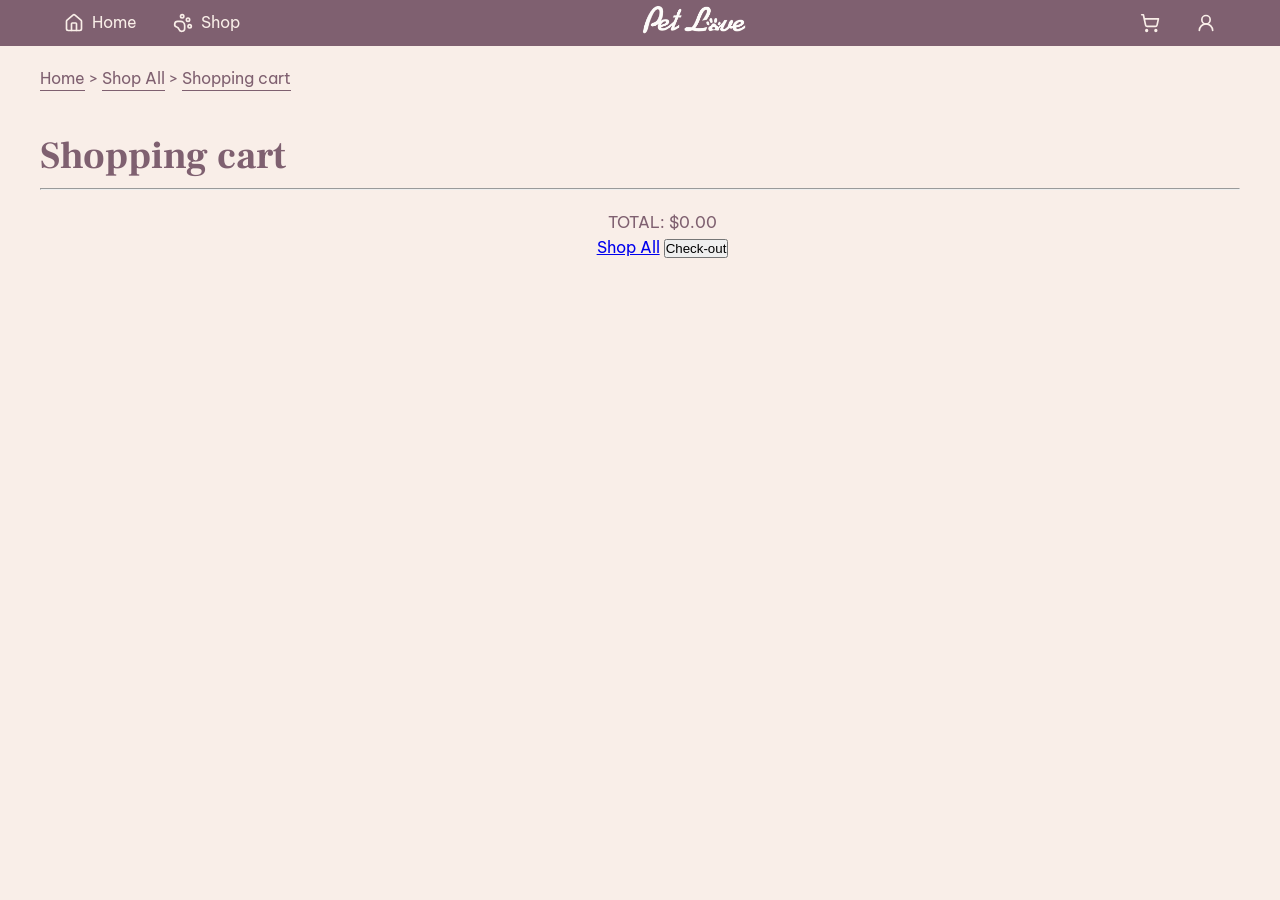
==== cart.html @ 96b1a4c4 "Create shopping cart html template" ====
<!DOCTYPE html>
<html lang="en">
<head>
    <meta charset="UTF-8">
    <meta name="viewport" content="width=device-width, initial-scale=1.0">
    <title>PET LOVE | Homepage</title>
    <link rel="preconnect" href="https://fonts.googleapis.com">
    <link rel="preconnect" href="https://fonts.gstatic.com" crossorigin>
    <link href="https://fonts.googleapis.com/css2?family=Frank+Ruhl+Libre:wght@300..900&display=swap" rel="stylesheet">
    <link rel="preconnect" href="https://fonts.googleapis.com">
    <link rel="preconnect" href="https://fonts.gstatic.com" crossorigin>
    <link href="https://fonts.googleapis.com/css2?family=Be+Vietnam+Pro:ital,wght@0,100;0,200;0,300;0,400;0,500;0,600;0,700;0,800;0,900;1,100;1,200;1,300;1,400;1,500;1,600;1,700;1,800;1,900&family=Fira+Sans:ital,wght@0,100;0,200;0,300;0,400;0,500;0,600;0,700;0,800;0,900;1,100;1,200;1,300;1,400;1,500;1,600;1,700;1,800;1,900&display=swap" rel="stylesheet">
    <link rel="stylesheet" href="https://cdnjs.cloudflare.com/ajax/libs/font-awesome/4.7.0/css/font-awesome.min.css">
    <link rel="stylesheet" href="style.css">
</head>
<body>
    <header>
        <!-- Use the aria-label attribute for screen reader accessibility -->
         <nav class="navbar" aria-label="Navigation bar">
            <ul class="nav-left">
                <li><a href="index.html" class="nav-item">
                    <!-- Use the aria-hidden attribute for screen reader to neglect the icon -->
                    <!-- Svg icon is copied from Lucide library -->
                    <svg xmlns="http://www.w3.org/2000/svg" width="24" height="24" viewBox="0 0 24 24" fill="none" stroke="currentColor" stroke-width="2" stroke-linecap="round" stroke-linejoin="round" class="nav-icon" area-hidden="true">
                    <path d="M15 21v-8a1 1 0 0 0-1-1h-4a1 1 0 0 0-1 1v8"/><path d="M3 10a2 2 0 0 1 .709-1.528l7-6a2 2 0 0 1 2.582 0l7 6A2 2 0 0 1 21 10v9a2 2 0 0 1-2 2H5a2 2 0 0 1-2-2z"/>
                    </svg>
                    <!-- Use tag <span> to keep the label on the same line with the icon -->
                    <span>Home</span>
                </a>
                </li>
                <li class="nav-item-dropdown">
                    <div class="shop-container">
                        <a href="product-list.html" class="nav-item">
                            <!-- Use the aria-hidden attribute for screen reader to neglect the icon -->
                            <!-- Svg icon is copied from Lucide library -->
                            <svg xmlns="http://www.w3.org/2000/svg" width="24" height="24" viewBox="0 0 24 24" fill="none" stroke="currentColor" stroke-width="2" stroke-linecap="round" stroke-linejoin="round" class="nav-icon" aria-hidden="true">
                                <circle cx="11" cy="4" r="2"/>
                                <circle cx="18" cy="8" r="2"/>
                                <circle cx="20" cy="16" r="2"/>
                                <path d="M9 10a5 5 0 0 1 5 5v3.5a3.5 3.5 0 0 1-6.84 1.045Q6.52 17.48 4.46 16.84A3.5 3.5 0 0 1 5.5 10Z"/>
                            </svg>
                            <!-- Use tag <span> to keep the label on the same line with the icon -->
                            <span>Shop</span>
                        </a>
                        <!-- Use of the drop-down icon to show the ability to choose other categories -->
                        <button class="dropdown-toggle" aria-label="Read more categories">
                            <svg xmlns="http://www.w3.org/2000/svg" width="24" height="24" viewBox="0 0 24 24" fill="none" stroke="currentColor" stroke-width="2" stroke-linecap="round" stroke-linejoin="round" class="nav-icon-down" aria-hidden="true">
                                <path d="m6 9 6 6 6-6"/>
                            </svg> <!--I used to use two type of icon up and down for the animation of the toggle dropdown menu but the animation does not work in this case so I changed to use just one dropdown arrow and code the animation of it turning for 180 degrees in the css -->
                        
                        </button>
                    </div>

                    <ul class="dropdown-menu">
                        <li><a href="product-list-meatmix.html">
                            <svg xmlns="http://www.w3.org/2000/svg" width="24" height="24" viewBox="0 0 24 24" fill="none" stroke="currentColor" stroke-width="2" stroke-linecap="round" stroke-linejoin="round" class="nav-icon" aria-hidden="true">
                                <path d="M16.4 13.7A6.5 6.5 0 1 0 6.28 6.6c-1.1 3.13-.78 3.9-3.18 6.08A3 3 0 0 0 5 18c4 0 8.4-1.8 11.4-4.3"/>
                                <path d="m18.5 6 2.19 4.5a6.48 6.48 0 0 1-2.29 7.2C15.4 20.2 11 22 7 22a3 3 0 0 1-2.68-1.66L2.4 16.5"/>
                                <circle cx="12.5" cy="8.5" r="2.5"/>
                            </svg>
                            <span>Meat Mix</span>
                            </a>
                        </li>
                        <li><a href="product-list-treats.html">
                            <svg xmlns="http://www.w3.org/2000/svg" width="24" height="24" viewBox="0 0 24 24" fill="none" stroke="currentColor" stroke-width="2" stroke-linecap="round" stroke-linejoin="round" class="nav-icon" aria-hidden="true">
                                <path d="M17 10c.7-.7 1.69 0 2.5 0a2.5 2.5 0 1 0 0-5 .5.5 0 0 1-.5-.5 2.5 2.5 0 1 0-5 0c0 .81.7 1.8 0 2.5l-7 7c-.7.7-1.69 0-2.5 0a2.5 2.5 0 0 0 0 5c.28 0 .5.22.5.5a2.5 2.5 0 1 0 5 0c0-.81-.7-1.8 0-2.5Z"/>
                            </svg>
                            <span>Meat Mix</span>
                            </a>
                        </li>
                    </ul>
                </li>
            </ul>
            
            <div class="nav-center">
                <a href="index.html" aria-label="Back to homepage">
                    <img src="assets/logo.png" alt="Pet Love logo" class="logo-img">
                </a>
            </div>

            <ul class="nav-right">
                <li>
                    <a href="cart.html" class="nav-item" aria-label="Shopping cart">
                        <svg xmlns="http://www.w3.org/2000/svg" width="24" height="24" viewBox="0 0 24 24" fill="none" stroke="currentColor" stroke-width="2" stroke-linecap="round" stroke-linejoin="round" class="nav-icon" aria-label="true">
                            <circle cx="8" cy="21" r="1"/>
                            <circle cx="19" cy="21" r="1"/>
                            <path d="M2.05 2.05h2l2.66 12.42a2 2 0 0 0 2 1.58h9.78a2 2 0 0 0 1.95-1.57l1.65-7.43H5.12"/>
                        </svg>
                    </a>
                </li>
                <li>
                    <a href="sccount.html" class="nav-item" aria-label="Account">
                        <svg xmlns="http://www.w3.org/2000/svg" width="24" height="24" viewBox="0 0 24 24" fill="none" stroke="currentColor" stroke-width="2" stroke-linecap="round" stroke-linejoin="round" class="nav-icon" aria-label="true">
                            <circle cx="12" cy="8" r="5"/>
                            <path d="M20 21a8 8 0 0 0-16 0"/>
                        </svg>
                    </a>
                </li>
            </ul>
         </nav>
    </header>
    <!--Shopping cart-->
    <main class="cart-page">
        <section class="page-overview">
            <nav class="breadcrumb">
                <a href="index.html">Home</a> 
                > <a href="product-list.html">Shop All</a> 
                > <a href="cart.html">Shopping cart</a>
            </nav>
        </section>

        <section class="page-overview">
            <h1>Shopping cart</h1>
            <hr class="divider">
        </section>

        <section class="product-section">
            <div id="cart-items" class="cart-item-list"></div>

            <div class="cart-summary">
                <div class="summary-row">
                    <span class="total-label">TOTAL:</span>
                    <span id="cart-total-price" class="total-amount">$0.00</span>
                </div>
                <div class="summary-actions">
                    <a href="product-list.html" class="btn-back">Shop All</a>
                    <button class="btn-checkout">Check-out</button>
                </div>
            </div>
        </section>
    </main>
    <script href="script.js"></script>
</body>
</html>
---- style.css ----
/* Declare CSS variables for brand's colour palette and fonts */
:root {
    --plum: #7F6070;
    --skyblue: #C8C7D7;
    --cream: #F6D8A2;
    --beige: #F9EEE8; 
    --font-body: 'Be Vietnam Pro', sans-serif;
    --font-heading: 'Frank Ruhl Libre', serif;
}

/* Reset default margin and padding of browser */
* {
  margin: 0;
  padding: 0;
  box-sizing: border-box;
}

/* Standard 1.6 line-height in web design */
body {
  font-family: var(--font-body);
  background-color: var(--beige);
  color: var(--plum);
  line-height: 1.6;
}

h1, h2, h3 {
    font-family: var(--font-heading);
}

/* Navigation bar */
.navbar {
  display: flex;
  justify-content: space-between; /* Utilise justify-content: space-between to push nav-left, nav-center, nav-right as far as possible */
  align-items: center;
  padding: 10px 5%;
  background-color: var(--plum);
}

.nav-left, .nav-right {
  display: flex;
  list-style: none;
  justify-content: space-between;
  gap: 36px;
}

.nav-center {
  position: absolute;
  display: flex;
  align-items: center;
  justify-content: center;
  left: 50%;
}

.nav-item {
  color: var(--beige);
  text-decoration: none; /* Reset the blue default colour of link */
  display: flex;
  align-items: center;
  gap: 8px;
  cursor: pointer; /* Signal users there's more information in the toggle list */
  background: none; /* Reset the default style of tag <button> */
  border: none; /* Reset the default style of tag <button> */
}

section {
  display: flex;
  flex-direction: column;
  align-items: center;
  justify-content: center;
  text-align: center;
  width: 100%;
  margin-left: auto;
  margin-right: auto;
}

/* Container for the toggle list */
.shop-container {
  display: flex;
  align-items: center;
  gap: 5px;
}

/* Dropdown toggle list */
.nav-item-dropdown {
  position: relative; /* Set position to relative to position the dropdown menu absolutely within this container */
}

.dropdown-menu {
  display:none;
  position:absolute;
  background-color: var(--plum);
  padding: 10px;
  list-style: none;
  padding: 10px;
  z-index: 1000; /* Ensure the dropdown menu appears above other content */
}

.nav-icon-up {
  display: none;
}

.nav-icon-down {
  display: block;
}
/* When the dropdown menu is visible, show the up icon and hide the down icon */
.dropdown-toggle .nav-icon-down {
  display: none;
}

.dropdown-toggle .nav-icon-up {
  display: block;
}

/* Dropdown toggle animation */
.dropdown-toggle {
  background: none;
  border: none;
  padding: 0;
  cursor: pointer;
  color: var (--beige);
  display: flex;
  align-items: center;
}

.nav-icon-down {
  width: 20px;
  height: 20px;
  stroke: currentColor;
  transition: transform 0.3s ease; /* Smooth transition for the rotation */
  transform: rotate (0deg); /* Initial state of the arrow */
}

/* Active button is clicked, rotate the arrow 180 degrees */
.dropdown-toggle.active .nav-icon-down {
  transform: rotate(180deg);
}

/* Show the dropdown menu when the button is active */
.nav-item-dropdown {
  position: relative; 
}

.dropdown-menu {
  display: none;
  position: absolute;
  top: 100%;
  left: 0;
  background-color: var(--plum);
  min-width: 150px;
  padding: 10px;
  z-index: 1000;
  border-radius: 4px;
}

/* Style of icons on the navigation bar */
.nav-icon {
  width: 20px;
  height: 20px;
  stroke: currentColor; /* Icons automatically take the beige colour of their parents */
}

.navbar img {
  align-items: center;  
  height: 100%;
  height: 30px;
  width: auto;
}

/* HERO SECTION */
.hero-section {
  padding: 0px;
}
.hero {
  display: flex;
  align-items: center;
  justify-content: space-between;
  background-color: var(--beige);
  width: 100%;
  padding: 0px;
  margin: 0px;
}

.hero-content {
  flex: 1;
  text-align: left;
  margin-left: 150px;
}

.hero-content h1 {
  font-size: 3.5rem;
}

.hero-img {
  flex: 1;
  display: flex;
  justify-content: flex-end;
  width: 100%;
}

.large-btn {
  display: inline-block;
  background-color: var(--cream);
  color: var(--plum);
  font-family: var(--font-heading);
  border-radius: 60px;
  text-decoration: none;
  font-size: 1.8rem;
  border: none;
  cursor: pointer;
  padding: 10px 40px 10px 40px;
  margin-top: 20px;
}

.hero p {
  font-size: 1.4rem;
}

.large-btn:hover {
  background-color: var(--plum);
  color: var(--cream);
  font-size: 1.9rem;
  transition: all 0.3s ease;
}

/* PRODUCTS ON HOMEPAGE */
.products-section {
  background-color: var(--plum);
  width: 100%;
  padding: 0px;
  margin: 0px;
}

.products-section h2 {
  color: var(--beige);
  font-size: 2.5rem;
  margin: 30px;
}

.product-grid {
  display: flex;
  align-items: center;
  justify-content: center;
  padding: 10px;
  margin: 10px;
  margin-top: 0px;
  padding-top: 0px;  
}

.product-grid img {
  width: 100%;
  height:auto;
  max-width: 300px;
  border-radius: 30px;
  border: none;
  margin-bottom: 20px;
}

.product-card {
  padding: 25px 20px;
  background-color: var(--beige);
  margin: 20px;
  display: grid;
  border-radius: 50px;
  border: none;
}

.medium-btn {
  display: inline-block;
  background-color: var(--skyblue);
  color: var(--plum);
  font-family: var(--font-heading);
  border-radius: 60px;
  text-decoration: none;
  font-size: 1.4rem;
  border: none;
  cursor: pointer;
  padding: 8px 36px 8px 36px;
  margin-top: 16px;
}

.medium-btn:hover {
  background-color: var(--plum);
  color: var(--skyblue);
  font-size: 1.4rem;
  transition: all 0.3s ease;
}



/* ALL PRODUCTS PAGE */
.page-overview {
  max-width: 1200px;
  margin: 0 auto;
  text-align: left;
  display: block;
}
.page-overview h1{
  font-size: 2.4rem;
  text-align: left;
  margin-top: 35px;
}

.page-overview p{
  font-size: 1.1rem;
  margin-top: 12px;
  margin-bottom: 35px;
}

/* Container including search sidebar and result product grid */
.product-section {
  display: flex !important; 
  flex-direction: row;
  align-items: flex-start; /* Align all items from the start of the top */
  max-width: 1200px;
  margin: 0 auto;
  padding: 20px;
  gap: 45px;
}

/* Left aside bar */
.product-sidebar {
  flex: 0 0 280px; /* Fixed width for the aside bar */
  display: flex;
  flex-direction: column;
  align-items: flex-start;
  text-align: left;
}

/* right grid area */
.product-list-grid {
  flex: 1;
  display: flex;
  flex-direction: column;
}

.results-count-container {
  text-align: right;
  margin-right: 35px;
}

/* tab folder */
.products-nav-bar {
  display: flex;
  width: 100%;
  margin: 0px;
}

/* Tabs container */
.tabs-container {
  display: flex;
  flex-direction: column;
  width: 100%;
}

.tab-btn {
  border: solid 1px var(--plum); 
  background: transparent;
  color: var(--plum);
  padding: 10px 15px;
  border-radius: 30px;
  cursor: pointer;
  text-align: center;
  width: 100%;
  transition: 0.3s ease;
  margin-bottom: 20px;
}

.tab-btn.active {
  background-color: var(--cream);
  color: var(--plum);
}

.tab-btn h3 {
  margin: 0;
  font-size: 1.2rem;
}

.product-row-grid {
  display: grid;
  /* 2 products each row for desktop */
  grid-template-columns: repeat(2, 1fr);
  width: 100%;
  gap: 30px;
}

.product-row-grid img {
  width: 100%;
  border-radius: 15px;
  border: solid 2px var(--plum);
}

/* Product list cards */
.product-list-card {
  border-radius: 40px;
  display: flex;
  flex-direction: column;
  align-items: left;
  text-align: left;
  transition: 0.3s ease-in-out;
  padding: 25px;
  background-color: color-mix(in srgb, var(--plum) 10%, transparent);
  margin-top: 20px;
}

.product-list-card:hover {
  background-color: color-mix(in srgb, var(--skyblue) 40%, transparent);
  scale: 1.005;
}

/* Image container */
.product-image-container {
  position: relative;
  display: inline-block;
  width: 100%;
}

.product-tags {
  position: absolute;
  top: 0;
  left: 0;
  display: flex;
  flex-direction: column;
  z-index: 10;
}

.tag {
  color: var(--cream);
  background-color: var(--plum);
  padding: 8px 16px;
  border-radius: 15px 0 15px 0;
  display: inline-block;
}

/* Product names & stocks */
.product-list-card h3 {
  font-size: 1.5rem;
  text-decoration: underline 1px var(--plum);
  text-underline-offset: 6px;
  margin-bottom: 8px;
}

.stock-boxes {
  width: 100%;
  display: flex;
  justify-content: left;
  margin-bottom: 8px;
}

.purchase-area {
  display: flex;
  justify-content: space-between;
  align-items: stretch;
  width: 100%;
  border: solid 1px var(--plum);
  border-radius: 15px;
  background-color: transparent;
  overflow: hidden;
  padding: 0px;
  margin-bottom: 15px;
}

.weight-select, .fixed-weight-badge {
  flex: 1;
  font-size: inherit;
  font-family: inherit;
  color: var(--plum);
  padding: 6px 24px;
  border: none;
  background-color: transparent;
  cursor: pointer;
  border-right: solid 1px var(--plum);
}

.price-display {
  display: flex;
  flex-direction: column;
  text-align: center;
  padding: 6px 24px;
}

.unit-price {
  font-size: 0.8rem;
}

/* change dropdown button */
select {
  appearance: none;
  background-image: url('[data-uri]');
  background-repeat: no-repeat;
  background-position: right 1rem center;
  background-size: 1.2rem;
  padding-right: 2.5rem;
  color: var(--plum);
}

/* actions button box */
.product-actions {
  display: flex;
  width: 100%;
  gap: 8px;
}

.product-actions button {
  flex: 1;
  padding: 6px 24px;
  border-radius: 15px;
  font-family: inherit;
  font-size: 1.1rem;
  box-sizing: border-box;
  border: none;
}

/* view product */
.product-actions button:first-child {
  background-color: var(--skyblue);
  color: var(--plum);
  border: solid 1px var(--plum);
}

.product-actions button:first-child:hover {
  background-color: var(--plum);
  color: var(--skyblue);
  border: solid 1px var(--plum);
}

.product-actions .view-btn {
  text-decoration: none;
  color: var(--plum);
  width: 100%;
}

.product-actions .view-btn:hover {
  text-decoration: none;
  color: var(--skyblue);
  width: 100%;
}

/*Quick add button */
.product-actions .quick-add {
  background-color: var(--cream);
  color: var(--plum);
  border: solid 1px var(--plum);
}

.product-actions .quick-add:hover {
  background-color: var(--plum);
  color: var(--cream);
  border: solid 1px var(--plum);
}

/* Group Filtering & sorting */
.product-sidebar {
  display: flex;
  flex-direction: column;
  align-items: flext-start;
  text-align: left;


}
.filter-group, .filterandsort-group {
  display: flex;
  flex-direction: column;
  gap: 10px;
  width: 100%;
  margin: 15px 0;
}

.filter-group label {
  display: flex;
  align-items: center;
  gap: 8px;
  cursor: pointer;
}

.filter-group input[type="checkbox"] {
  appearance: none;
  -webkit-appearance: none;
  width: 20px;
  height: 20px;
  border: solid 1px var(--plum);
  border-radius: 6px;
  outline: none;
  cursor: ponter;
  background-color: transparent;
  display: grid;
  place-content: center;
}

/* Ticking checkbox effect */
.filter-group input[type="checkbox"]:checked {
  background-color: var(--cream);
}

/* style dropdown button */
.filterandsort-group select {
  padding: 6px 24px;
  border: solid 1px var(--plum);
  border-radius: 15px;
  font-size: inherit;
  cursor: pointer;
  background-color: transparent;
}

/* PRODUCT DETAILS PAGE */
.breadcrumb {
  font-size: 1rem;
  margin-top: 20px;
  margin-bottom: 20px;
}

.breadcrumb a{
  text-decoration: none;
  text-decoration: underline 1px var(--plum);
  text-underline-offset: 6px;
  color: var(--plum);
}

.product-section {
  padding: 0px;
  margin-top: 20px;
  margin-bottom: 20px;
}

.product-details .tag {
  display: inline-block;
  background-color: transparent;
  border: solid 1px var(--plum);
  border-radius: 15px;
  color: var(--plum);
  padding: 0 20px;
}
.product-details {
  text-align: left;

}
#product-image {
  max-width: 700px;
  border-radius: 25px;
  border: solid 3px var(--plum);
}

.weight-cards-flex {
  display: flex;
  flex-direction: row;
  flex-wrap: nowrap;
  justify-content: space-evenly;
  align-items: center;
  width: 100%;
  gap: 10px;
  box-sizing: border-box;
}

.weight-cards-flex .weight-card, .weight-cards-flex > div {
  flex: 1;
  display: flex;
  flex-direction: column;
  align-items: center;
  padding: 6px 8px;
  border: solid 1px var(--plum);
  border-radius: 15px;
  cursor: pointer;
  background-color: transparent;
  transition: 0.3s ease-in-out;
  box-sizing: border-box;
  min-height: 60px;
}

.weight-cards-flex .weight-card.active, .weight-cards-flex > div[class*="active"] {
  background-color: var(--cream);
}

.product-details h1 {
  margin-bottom: 10px;
}
.sub-text {
  margin-bottom: 20px;
  margin-top: 20px;
}

.stock-status {
  margin-top: 20px;
  margin-bottom: 20px;
}

.price-row {
  display: flex;
  justify-content: space-between;
  align-items: center;
  width: 100%;
  margin-bottom: 20px;
  padding: 8px 0;
  border-top: solid 1px var(--plum);
  border-bottom: solid 1px var(--plum);
}

.quantity-stepper {
  display: flex;
  align-items: center;
  border: none;
  border-radius: 15px;
  overflow: hidden;
  background-color: transparent;
}

.quantity-stepper button {
  background: none;
  border: solid 1px var(--plum);
  border-radius: 10px;
  width: 30px;
  height: 30px;
  font-size: 1.1rem;
  color: var(--plum);
  cursor: pointer;
  padding: 4px;
  margin: 10px;
}

.quantity-stepper button:hover {
  background-color: var(--cream);
}

.price-final #display-price {
  font-size: 1.4rem;
  font-weight: bold;
  font-family: var(--font-heading);
}

.action-buttons-row {
  display: flex;
  gap: 16px;
  width: 100%;
  margin-bottom: 20px;
  justify-content: space-between;
}

.action-buttons-row .add-to-cart-btn {
  background-color: var(--cream);
  color: var(--plum);
  border: solid 1px var(--plum);
  font-family: inherit;
  font-size: 1.1rem;
  cursor: pointer;
  transition: 0.3s ease-in-out;
  align-items: center;
  border-radius: 20px;
  padding: 8px 36px;
  width: 100%;
}

.action-buttons-row .add-to-cart-btn:hover {
  background-color: var(--plum);
  color: var(--cream);
}


.action-buttons-row .back-btn {
  background-color: var(--skyblue);
  color: var(--plum);
  border: solid 1px var(--plum);
  font-family: inherit;
  font-size: 1.1rem;
  cursor: pointer;
  transition: 0.3s ease-in-out;
  align-items: center;
  border-radius: 20px;
  padding: 8px 36px;
  width: 100%;
  text-align: center;
  text-decoration: none;
}

.action-buttons-row .back-btn:hover {
  background-color: var(--plum);
  color: var(--skyblue);
}

.ingredients-area {
  margin-top: 20px;
}

.linear-navigation-row {
  display: flex !important; 
  flex-direction: row;
  max-width: 1200px;
  margin: 0 auto;
  padding: 20px 0;
  gap: 45px;
  justify-content: space-between;
}

.nav-arrow-btn {
  background-color: transparent;
  border: solid 1px var(--plum);
  color: var(--plum);
  font-family: inherit;
  font-size: 0.9rem;
  cursor: pointer;
  transition: 0.3s ease-in-out;
  display: inline-flex;
  align-items: center;
  border-radius: 15px;
}

.nav-arrow-btn.prev {
  padding: 5px 12px 5px 36px;
  background-image: url("[data-uri]");
  background-repeat: no-repeat;
  background-position: left 12px center;
  background-size: 1.2rem;
}

.nav-arrow-btn.next {
  padding: 5px 36px 5px 12px;
  background-image: url("[data-uri]");
  background-repeat: no-repeat;
  background-position: right 12px center;
  background-size: 1.2rem;
}
/* SHOPPING CART PAGE */
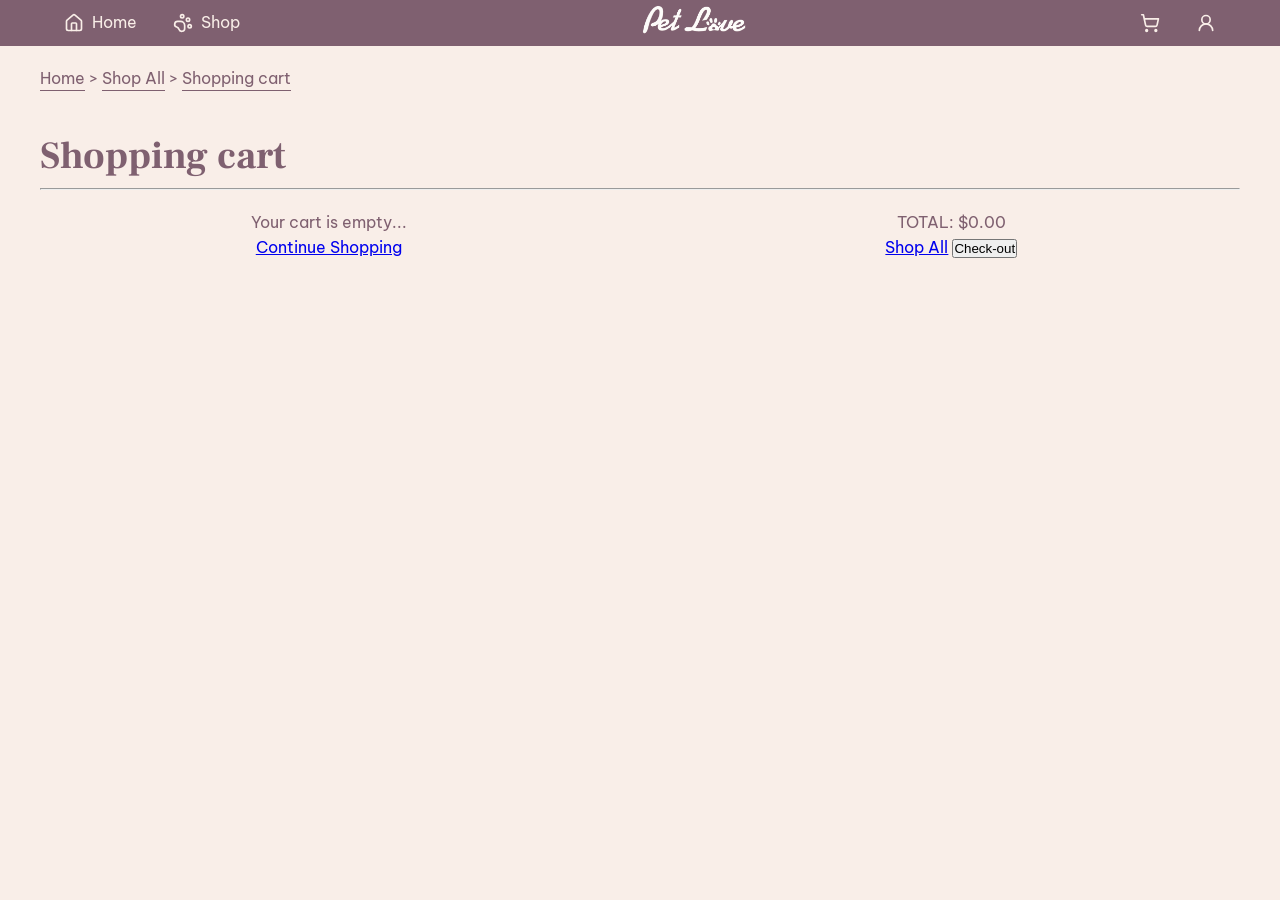
==== commit 330393c9: "Render products on shopping cart page" ====
--- a/cart.html
+++ b/cart.html
@@ -129,6 +129,8 @@
             </div>
         </section>
     </main>
-    <script href="script.js"></script>
+
+    <script src="script.js"></script>
+
 </body>
 </html>
--- a/style.css
+++ b/style.css
@@ -817,3 +817,45 @@
   background-size: 1.2rem;
 }
 /* SHOPPING CART PAGE */
+.cart-item-list {
+  flex: 1;
+  display: flex;
+  flex-direction: column;
+}
+
+.cart-summary {
+  flex: 1;
+  position: sticky;
+}
+
+.cart-item-card {
+  display: flex;
+  gap: 20px;
+  padding: 20px 0;
+  border-bottom: solid 1px var(--plum);
+}
+
+.cart-item-img {
+  width: 20%;
+  height: 20%;
+  border-radius: 15px;
+}
+
+.cart-item-details {
+
+}
+
+@media (max-width: 768px) {
+  /* Turn navbar to vertical column */
+  .navbar {
+    flex-direction: column;
+    padding: 10px;
+    gap: 10px;
+  }
+
+  .nav-left, .nav-right {
+    width: 100%;
+    justify-content: space-around;
+    padding:0;
+  }
+}
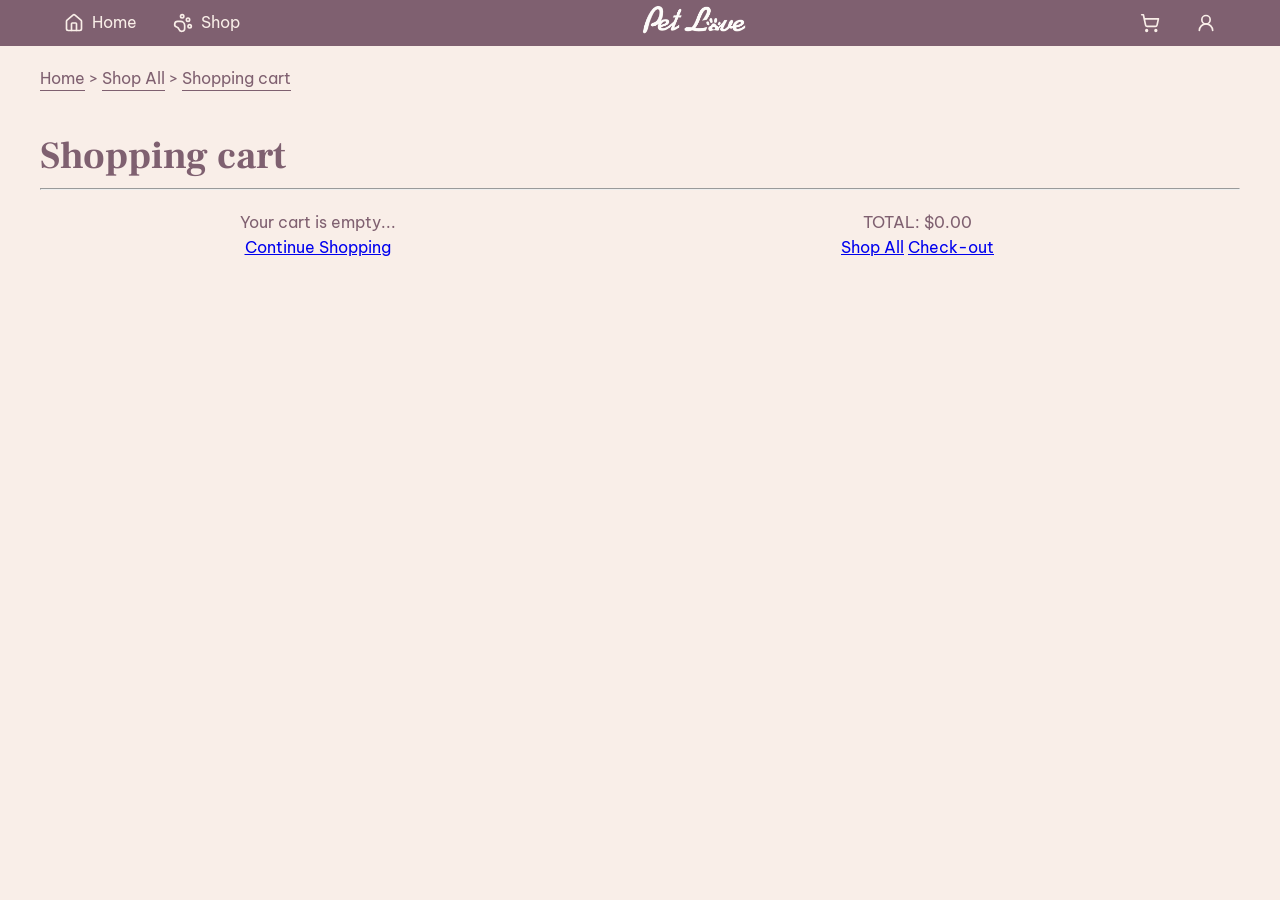
==== commit 02c8b67d: "Add accordion effect to check-out page" ====
--- a/cart.html
+++ b/cart.html
@@ -89,7 +89,7 @@
                     </a>
                 </li>
                 <li>
-                    <a href="sccount.html" class="nav-item" aria-label="Account">
+                    <a href="account.html" class="nav-item" aria-label="Account">
                         <svg xmlns="http://www.w3.org/2000/svg" width="24" height="24" viewBox="0 0 24 24" fill="none" stroke="currentColor" stroke-width="2" stroke-linecap="round" stroke-linejoin="round" class="nav-icon" aria-label="true">
                             <circle cx="12" cy="8" r="5"/>
                             <path d="M20 21a8 8 0 0 0-16 0"/>
@@ -124,7 +124,7 @@
                 </div>
                 <div class="summary-actions">
                     <a href="product-list.html" class="btn-back">Shop All</a>
-                    <button class="btn-checkout">Check-out</button>
+                    <a href="checkout.html" class="btn-checkout">Check-out</button>
                 </div>
             </div>
         </section>
--- a/style.css
+++ b/style.css
@@ -841,21 +841,6 @@
   border-radius: 15px;
 }
 
-.cart-item-details {
-
-}
-
-@media (max-width: 768px) {
-  /* Turn navbar to vertical column */
-  .navbar {
-    flex-direction: column;
-    padding: 10px;
-    gap: 10px;
-  }
-
-  .nav-left, .nav-right {
-    width: 100%;
-    justify-content: space-around;
-    padding:0;
-  }
+.hidden {
+  display: none !important;
 }
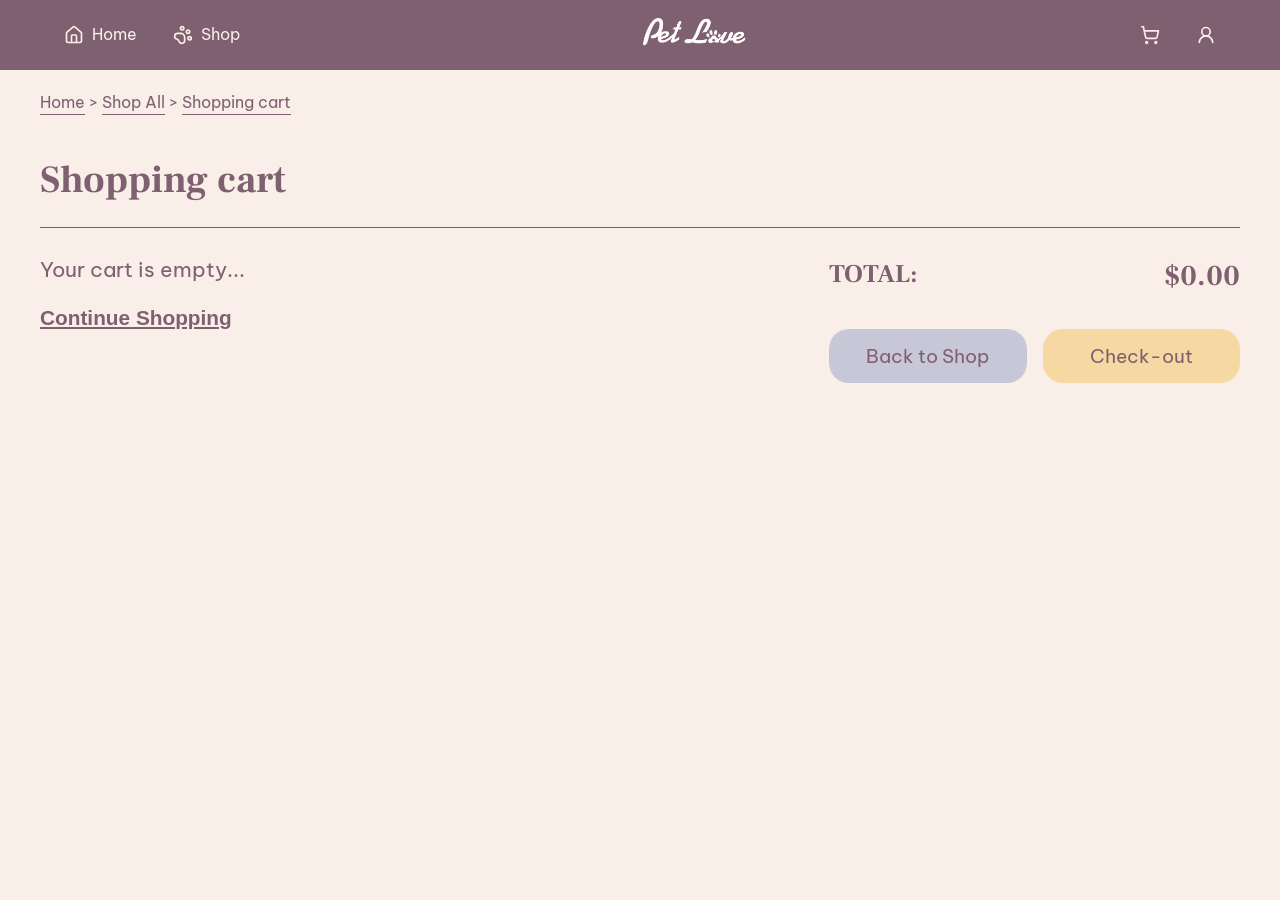
==== commit 0b9ac3a9: "Style shopping cart" ====
--- a/cart.html
+++ b/cart.html
@@ -115,18 +115,18 @@
         </section>
 
         <section class="product-section">
-            <div id="cart-items" class="cart-item-list"></div>
+            <article id="cart-items" class="cart-item-list"></article>
 
-            <div class="cart-summary">
+            <aside class="cart-summary">
                 <div class="summary-row">
                     <span class="total-label">TOTAL:</span>
                     <span id="cart-total-price" class="total-amount">$0.00</span>
                 </div>
                 <div class="summary-actions">
-                    <a href="product-list.html" class="btn-back">Shop All</a>
-                    <a href="checkout.html" class="btn-checkout">Check-out</button>
+                    <a href="product-list.html" class="btn-back">Back to Shop</a>
+                    <a href="checkout.html" class="btn-checkout">Check-out</a>
                 </div>
-            </div>
+            </aside>
         </section>
     </main>
 
--- a/style.css
+++ b/style.css
@@ -32,7 +32,7 @@
   display: flex;
   justify-content: space-between; /* Utilise justify-content: space-between to push nav-left, nav-center, nav-right as far as possible */
   align-items: center;
-  padding: 10px 5%;
+  padding: 22px 5%;
   background-color: var(--plum);
 }
 
@@ -178,6 +178,7 @@
   width: 100%;
   padding: 0px;
   margin: 0px;
+  gap: 10%;
 }
 
 .hero-content {
@@ -194,7 +195,11 @@
   flex: 1;
   display: flex;
   justify-content: flex-end;
-  width: 100%;
+}
+
+.hero img {
+  width: 120%;
+  max-width: 2000px;
 }
 
 .large-btn {
@@ -263,6 +268,21 @@
   border-radius: 50px;
   border: none;
 }
+
+.product-card-title-link {
+  color: inherit;
+  text-decoration: none;
+  text-decoration: underline 1px var(--plum);
+  text-underline-offset: 6px;
+  display: inline-block;
+  width: 100%;
+}
+
+.product-card-title-link:hover {
+  text-decoration: underline 1px var(--cream);
+  text-underline-offset: 6px;
+  color: var(--cream);
+} 
 
 .medium-btn {
   display: inline-block;
@@ -377,8 +397,7 @@
 
 .product-row-grid {
   display: grid;
-  /* 2 products each row for desktop */
-  grid-template-columns: repeat(2, 1fr);
+  grid-template-columns: repeat(3, 1fr);
   width: 100%;
   gap: 30px;
 }
@@ -386,24 +405,22 @@
 .product-row-grid img {
   width: 100%;
   border-radius: 15px;
-  border: solid 2px var(--plum);
 }
 
 /* Product list cards */
 .product-list-card {
-  border-radius: 40px;
+  border-radius: 20px;
   display: flex;
   flex-direction: column;
   align-items: left;
   text-align: left;
+  height: 100%;
   transition: 0.3s ease-in-out;
-  padding: 25px;
-  background-color: color-mix(in srgb, var(--plum) 10%, transparent);
-  margin-top: 20px;
+  padding: 20px;
+  background-color: transparent;
 }
 
 .product-list-card:hover {
-  background-color: color-mix(in srgb, var(--skyblue) 40%, transparent);
   scale: 1.005;
 }
 
@@ -424,18 +441,20 @@
 }
 
 .tag {
-  color: var(--cream);
-  background-color: var(--plum);
-  padding: 8px 16px;
-  border-radius: 15px 0 15px 0;
+  color: var(--plum);
+  background-color: var(--cream);
+  padding: 6px 12px;
+  border-radius: 20px;
   display: inline-block;
+  margin-top: 10px;
+  margin-left: 10px;
+  font-family: inherit;
+  font-size: 0.85rem;
 }
 
 /* Product names & stocks */
 .product-list-card h3 {
-  font-size: 1.5rem;
-  text-decoration: underline 1px var(--plum);
-  text-underline-offset: 6px;
+  font-size: 1.4rem;
   margin-bottom: 8px;
 }
 
@@ -493,53 +512,18 @@
   color: var(--plum);
 }
 
-/* actions button box */
-.product-actions {
-  display: flex;
-  width: 100%;
-  gap: 8px;
-}
-
-.product-actions button {
-  flex: 1;
-  padding: 6px 24px;
+/*Quick add button */
+.product-actions .quick-add {
+  background-color: var(--cream);
+  color: var(--plum);
+  border: solid 1px var(--plum);
   border-radius: 15px;
   font-family: inherit;
   font-size: 1.1rem;
   box-sizing: border-box;
   border: none;
-}
-
-/* view product */
-.product-actions button:first-child {
-  background-color: var(--skyblue);
-  color: var(--plum);
-  border: solid 1px var(--plum);
-}
-
-.product-actions button:first-child:hover {
-  background-color: var(--plum);
-  color: var(--skyblue);
-  border: solid 1px var(--plum);
-}
-
-.product-actions .view-btn {
-  text-decoration: none;
-  color: var(--plum);
-  width: 100%;
-}
-
-.product-actions .view-btn:hover {
-  text-decoration: none;
-  color: var(--skyblue);
-  width: 100%;
-}
-
-/*Quick add button */
-.product-actions .quick-add {
-  background-color: var(--cream);
-  color: var(--plum);
-  border: solid 1px var(--plum);
+  width: 100%;
+  padding: 8px 0 8px 0;
 }
 
 .product-actions .quick-add:hover {
@@ -842,5 +826,264 @@
 }
 
 .hidden {
-  display: none !important;
-}+  display: none;
+}
+
+/* Shopping cart */
+.cart-page .page-overview {
+  max-width: 1200px;
+  margin: 0 auto;
+  text-align: left;
+  display: block;
+}
+
+.cart-page .divider {
+  border: none;
+  border-top: solid 1px var(--plum);
+  margin-top: 15px;
+}
+
+.cart-page .product-section {
+  display: flex !important;
+  flex-direction: row;
+  align-items: flex-start;
+  max-width: 1200px;
+  margin: 0 auto;
+  gap: 50px;
+}
+
+/* left side */
+.cart-page .cart-item-list {
+  flex: 1.8;
+  display: flex;
+  flex-direction: column;
+}
+
+.cart-page .cart-item-card {
+  display: flex;
+  align-items: flex-start;
+  gap: 24px;
+  padding: 25px 0;
+  border-bottom: solid 1px var(--plum);
+  position: relative;
+  width: 100%;
+}
+
+.cart-page .cart-item-img {
+  width: 180px;
+  height: 180px;
+  object-fit: cover;
+  border-radius: 20px;
+  flex-shrink: 0;
+}
+
+.cart-page .cart-item-details {
+  flex: 1; 
+  display: flex;
+  flex-direction: column;
+  gap: 12px;
+  text-align: left;
+}
+
+.cart-page .cart-item-header h3 {
+  font-family: var(--font-heading);
+  color: var(--plum);
+  font-size: 1.5rem;
+  margin: 0;
+}
+
+.cart-page .trash-delete-btn {
+  background: none;
+  border: none;
+  cursor: pointer;
+  position: absolute;
+  top: 25px;
+  right: 0;
+  padding: 5px;
+  transition: transform 0.2s ease-in-out;
+}
+
+.cart-page .trash-delete-btn:hover {
+  transform: scale(1.15);
+}
+
+.cart-page .cart-size-row {
+  display: flex;
+  flex-direction: column;
+  gap: 15px;
+}
+
+.cart-page .cart-weight-wrapper {
+  display: flex;
+  align-items: center;
+  gap: 12px;
+}
+
+.cart-page .cart-weight-select {
+  padding: 6px 45px 6px 15px;
+  border: solid 1px var(--plum);
+  border-radius: 12px;
+  background-color: transparent;
+  color: var(--plum);
+  font-family: inherit;
+  font-size: 0.95rem;
+  cursor: pointer;
+}
+
+.cart-page .cart-unit-divider {
+  width: 1px;
+  height: 16px;
+  background-color: var(--plum);
+}
+
+.cart-page .cart-qty-row {
+  display: flex;
+  justify-content: space-between;
+  align-items: center;
+  width: 100%;
+  margin-top: 5px;
+}
+
+.cart-page .cart-stepper-container {
+  display: flex;
+  align-items: center;
+  border: solid 1px var(--plum);
+  border-radius: 12px;
+  overflow: hidden;
+  background-color: transparent;
+}
+
+.cart-page .cart-meta-label {
+  padding: 0 12px;
+  font-size: 0.95rem;
+  color: var(--plum);
+}
+
+.cart-page .cart-stepper-btn {
+  background: none;
+  border: none;
+  font-size: 1.1rem;
+  color: var(--plum);
+  cursor: pointer;
+  padding-left: 12px;
+  padding-right: 12px;
+}
+
+.cart-page .cart-stepper-btn:hover {
+  transform: scale(1.5);
+}
+
+.cart-page .cart-qty-value {
+  width: 35px;
+  text-align: center;
+  font-size: 1rem;
+  color: var(--plum);
+  border-left: solid 1px var(--plum);
+  border-right: solid 1px var(--plum);
+  line-height: 32px;
+  height: 32px;
+}
+
+.cart-page .cart-row-price-display {
+  font-family: var(--font-heading);
+  font-size: 1.4rem;
+  color: var(--plum);
+  font-weight: bold;
+}
+
+/* right side */
+.cart-page .cart-summary {
+  flex: 1;
+  display: flex;
+  flex-direction: column;
+  gap: 30px;
+  position: sticky;
+  top: 40px;
+}
+
+.cart-page .summary-row {
+  display: flex;
+  justify-content: space-between;
+  align-items: center;
+  margin-top: 25px;
+}
+
+.cart-page .total-label {
+  font-family: var(--font-heading);
+  font-size: 1.6rem;
+  font-weight: bold;
+  color: var(--plum);
+}
+
+.cart-page .total-amount {
+  font-family: var(--font-heading);
+  font-size: 1.8rem;
+  font-weight: bold;
+  color: var(--plum);
+}
+
+.cart-page .summary-actions {
+  display: flex;
+  gap: 16px;
+  width: 100%;
+}
+
+.cart-page .btn-back,
+.cart-page .btn-checkout {
+  flex: 1;
+  padding: 12px 0;
+  font-family: var(--font-body);
+  font-size: 1.2rem;
+  text-align: center;
+  text-decoration: none;
+  border-radius: 20px;
+  cursor: pointer;
+  transition: all 0.3s ease-in-out;
+  box-sizing: border-box;
+  display: inline-block;
+}
+
+.cart-page .btn-back {
+  background-color: var(--skyblue);
+  color: var(--plum);
+}
+
+.cart-page .btn-back:hover {
+  background-color: var(--plum);
+  color: var(--skyblue);
+}
+
+.cart-page .btn-checkout {
+  background-color: var(--cream);
+  color: var(--plum);
+}
+
+.cart-page .btn-checkout:hover {
+  background-color: var(--plum);
+  color: var(--cream);
+}
+
+/* blank cart */
+.cart-page .empty-cart {
+  text-align: left;
+}
+
+.cart-page .empty-cart p {
+  font-size: 1.3rem;
+  color: var(--plum);
+  margin-bottom: 15px;
+  margin-top: 25px;
+}
+
+.cart-page .empty-cart a{
+  display: inline-block;
+  color: var(--plum);
+  text-decoration: underline;
+  font-weight: bold;
+  font-size: 1.3rem;
+}
+
+/* Checking-out page */
+
+
+
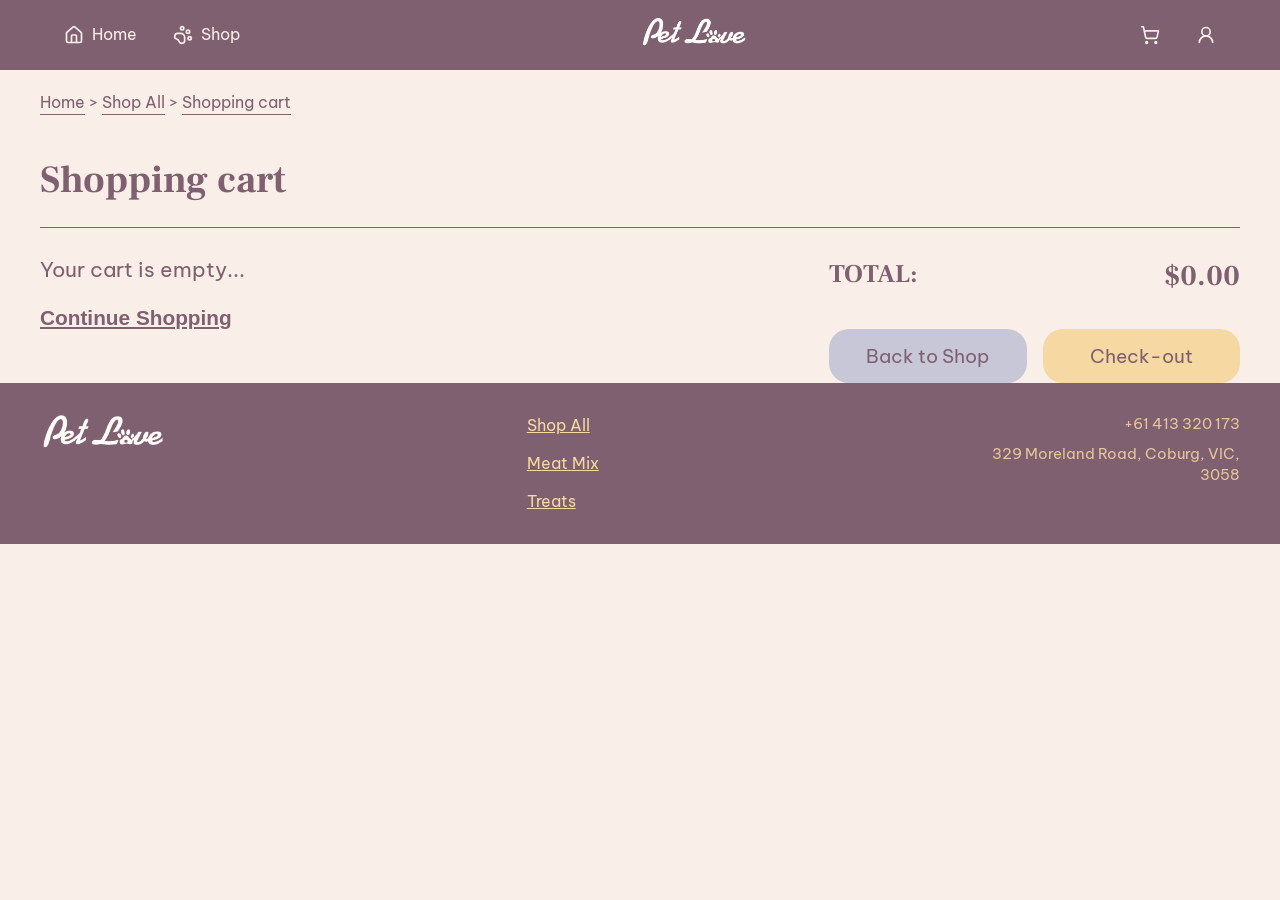
==== commit eead294b: "Style Footer" ====
--- a/cart.html
+++ b/cart.html
@@ -130,6 +130,28 @@
         </section>
     </main>
 
+    <footer class="main-footer">
+        <div class="footer-container">
+            <div class="footer-brand">
+                <a href="index.html" class="footer-logo">
+                    <img src="assets/logo.png" alt="Pet Love logo">
+                </a>
+            </div>
+
+            <div class="footer-column">
+                <a href="product-list.html">Shop All</a>
+                <a href="product-list.html">Meat Mix</a>
+                <a href="product-list.html">Treats</a>
+            </div>
+
+            <div class="footer-contact">
+                <p class="footer-phone">+61 413 320 173</p>
+                <p class="footer-address">329 Moreland Road, Coburg, VIC, 3058</p>
+            </div>
+            
+        </div>
+    </footer>
+
     <script src="script.js"></script>
 
 </body>
--- a/style.css
+++ b/style.css
@@ -671,8 +671,7 @@
   justify-content: space-between;
   align-items: center;
   width: 100%;
-  margin-bottom: 20px;
-  padding: 8px 0;
+  padding: 10px 0;
   border-top: solid 1px var(--plum);
   border-bottom: solid 1px var(--plum);
 }
@@ -729,6 +728,7 @@
   border-radius: 20px;
   padding: 8px 36px;
   width: 100%;
+  margin-top: 20px;
 }
 
 .action-buttons-row .add-to-cart-btn:hover {
@@ -751,6 +751,7 @@
   width: 100%;
   text-align: center;
   text-decoration: none;
+  margin-top: 20px;
 }
 
 .action-buttons-row .back-btn:hover {
@@ -1084,6 +1085,490 @@
 }
 
 /* Checking-out page */
-
-
-
+.checkout-page .page-overview {
+  max-width: 1200px;
+  margin: 0 auto;
+  text-align: left;
+  padding: 0 20px;
+}
+
+.checkout-page .product-section {
+  display: flex;
+  flex-direction: row;
+  align-items: flex-start;
+  max-width: 1100px;
+  margin: 0 auto;
+  gap: 60px;
+}
+
+.checkout-page .step-block {
+  border-bottom: solid 1px var(--plum);
+  padding-bottom: 25px;
+  padding-top: 25px;
+  text-align: left;
+  align-items: stretch;
+}
+
+.checkout-page .step-header {
+  display: flex;
+  justify-content: space-between;
+  align-items: center;
+}
+
+.checkout-page .step-header h2 {
+  font-family: var(--font-heading);
+  color: var(--plum);
+  font-size: 1.6rem;
+  margin: 0;
+}
+
+.checkout-page .btn-edit-step {
+  background: none;
+  border: none;
+  color: var(--plum);
+  text-decoration: underline;
+  font-size: 1rem;
+  cursor: pointer;
+  font-family: inherit;
+}
+
+.checkout-page .step-summary-text {
+  font-size: 1.05rem;
+  color: var(--plum);
+  opacity: 0.8;
+  font-weight: 500;
+  margin-bottom: 8px;
+}
+
+.checkout-page .step-content {
+  display: flex;
+  flex-direction: column;
+  gap: 16px;
+  margin-top: 15px;
+  transition: all 0.3s ease-in-out;
+}
+
+/* style input */
+.checkout-page .input-full,
+.checkout-page .input-half {
+  width: 100%;
+  padding: 12px 18px;
+  border: solid 1px var(--plum);
+  border-radius: 20px; 
+  background-color: transparent;
+  color: var(--plum);
+  font-family: inherit;
+  font-size: 1rem;
+  box-sizing: border-box;
+}
+
+.checkout-page .input-full::placeholder,
+.checkout-page .input-half::placeholder {
+  color: var(--plum);
+  opacity: 0.5;
+}
+
+.checkout-page .input-full:focus,
+.checkout-page .input-half:focus {
+  outline: none;
+  border-width: 2px;
+}
+
+.checkout-page .input-row {
+  display: flex;
+  gap: 16px;
+  width: 100%;
+}
+
+.checkout-page .input-half {
+  flex: 1;
+}
+
+.checkout-page .btn-step-next,
+.checkout-page .btn-pay-now {
+  width: 100%;
+  align-self: stretch;
+  padding: 12px 30px;
+  font-family: var(--font-body);
+  font-size: 1.1rem;
+  background-color: var(--cream);
+  color: var(--plum);
+  border: none;
+  border-radius: 20px;
+  cursor: pointer;
+  font-weight: bold;
+  transition: all 0.2s ease-in-out;
+  margin-top: 10px;
+}
+
+.checkout-page .btn-step-next:hover,
+.checkout-page .btn-pay-now:hover {
+  background-color: var(--plum);
+  color: var(--cream);
+}
+
+/* Delivery & payment */
+.checkout-page .method-selector {
+  display: flex;
+  gap: 20px;
+  margin-bottom: 5px;
+}
+
+.checkout-page .method-option {
+  display: flex;
+  align-items: center;
+  gap: 10px;
+  cursor: pointer;
+  color: var(--plum);
+  font-weight: 500;
+}
+
+.checkout-page .method-option input[type="radio"] {
+  accent-color: var(--plum); 
+  width: 18px;
+  height: 18px;
+}
+
+.checkout-page .method-details-box {
+  background-color: rgba(127, 96, 112, 0.05); 
+  padding: 20px;
+  border-radius: 20px;
+  border: dashed 1px var(--plum);
+  color: var(--plum);
+}
+
+.checkout-page .shipping-fee-alert {
+  margin-top: 12px;
+  font-size: 0.95rem;
+  color: var(--plum);
+  font-weight: bold;
+}
+
+.checkout-page .payment-card-box {
+  border: solid 1px var(--plum);
+  padding: 24px;
+  border-radius: 20px;
+  display: flex;
+  flex-direction: column;
+  gap: 16px;
+}
+
+.checkout-page .card-icons img {
+  height: 24px;
+  object-fit: contain;
+  margin-bottom: 5px;
+  display: block;
+}
+
+.checkout-page .checkbox-label {
+  display: flex;
+  align-items: flex-start;
+  gap: 12px;
+  cursor: pointer;
+  color: var(--plum);
+  font-size: 0.95rem;
+  line-height: 1.4;
+  text-align: left;
+}
+
+.checkout-page .checkbox-label input[type="checkbox"] {
+  accent-color: var(--plum);
+  width: 18px;
+  height: 18px;
+  flex-shrink: 0;
+  margin-top: 2px;
+}
+
+.checkout-page .custom-billing-input {
+  margin-top: 12px;
+  padding-left: 30px;
+}
+
+.checkout-page .review-policy-text {
+  font-size: 0.95rem;
+  color: var(--plum);
+  opacity: 0.8;
+  margin: 10px 0 0 0;
+}
+
+/*right side */
+.checkout-page .checkout-summary-sidebar {
+  flex: 1; 
+  background-color: transparent;
+  position: sticky;
+  top: 40px;
+  text-align: left;
+  margin-top: 25px;
+}
+
+.checkout-page .checkout-summary-sidebar h3 {
+  font-family: var(--font-heading);
+  color: var(--plum);
+  font-size: 1.6rem;
+  margin: 0 0 20px 0;
+}
+
+.checkout-page .checkout-summary-list {
+  display: flex;
+  flex-direction: column;
+  gap: 20px;
+  max-height: 380px; 
+  overflow-y: auto;
+  padding-right: 10px;
+  margin-bottom: 20px;
+}
+
+.checkout-page .checkout-summary-list::-webkit-scrollbar {
+  width: 4px;
+}
+.checkout-page .checkout-summary-list::-webkit-scrollbar-thumb {
+  background-color: var(--plum);
+  border-radius: 4px;
+}
+
+.checkout-page .summary-product-card {
+  display: flex;
+  gap: 16px;
+  align-items: center;
+}
+
+.checkout-page .summary-product-img {
+  width: 90px;
+  height: 90px;
+  object-fit: cover;
+  border-radius: 12px;
+  flex-shrink: 0;
+}
+
+.checkout-page .summary-product-details {
+  flex: 1;
+  display: flex;
+  flex-direction: column;
+  gap: 4px;
+}
+
+.checkout-page .summary-product-name {
+  font-size: 1.1rem;
+  color: var(--plum);
+  margin: 0;
+  font-weight: bold;
+}
+
+.checkout-page .summary-product-meta {
+  font-size: 0.9rem;
+  color: var(--plum);
+  margin: 0;
+}
+
+.checkout-page .summary-product-price-row {
+  display: flex;
+  justify-content: space-between;
+  align-items: center;
+}
+
+.checkout-page .summary-product-price {
+  font-size: 1rem;
+  font-weight: bold;
+  color: var(--plum);
+}
+
+.checkout-page .summary-product-edit {
+  font-size: 1rem;
+  color: var(--plum);
+  text-decoration: underline;
+}
+
+.checkout-page .divider {
+  border: none;
+  border-top: solid 1px var(--plum);
+  margin-top: 15px;
+}
+
+.checkout-page .price-breakdown-wrapper {
+  display: flex;
+  flex-direction: column;
+  gap: 14px;
+}
+
+.checkout-page .price-row {
+  display: flex;
+  justify-content: space-between;
+  font-size: 1.05rem;
+  color: var(--plum);
+  border: none;
+}
+
+.checkout-page .total-row {
+  font-family: var(--font-heading);
+  font-size: 1.5rem;
+  font-weight: bold;
+  padding-top: 14px;
+  border-top: solid 1px var(--plum);
+}
+
+.checkout-page .summary-actions {
+  margin-top: 15px;
+}
+
+.checkout-page .btn-back {
+  display: block;
+  width: 100%;
+  padding: 12px 0;
+  background-color: var(--skyblue);
+  color: var(--plum);
+  text-align: center;
+  text-decoration: none;
+  font-family: var(--font-body);
+  font-size: 1.1rem;
+  border-radius: 20px;
+  transition: all 0.2s ease-in-out;
+  box-sizing: border-box;
+  font-weight: bold;
+}
+
+.checkout-page .btn-back:hover {
+  background-color: var(--plum);
+  color: var(--skyblue);
+}
+
+.checkout-page .hidden {
+  display: none !important;
+}
+
+.input-full {
+  margin-bottom: 12px;
+}
+
+.confirmation-page {
+  display: flex;
+  align-items: center;
+  justify-content: center;
+  min-height: 70vh;
+  padding: 40px 20px;
+  text-align: center;
+  box-sizing: border-box;
+}
+
+.confirmation-page .content-wrapper {
+  max-width: 600px;
+  display: flex;
+  flex-direction: column;
+  align-items: center;
+  gap: 20px;
+}
+
+.confirmation-page h1 {
+  font-family: var(--font-heading);
+  color: var(--plum);
+  font-size: 3rem;
+  font-weight: bold;
+}
+
+.confirmation-page p {
+  font-family: var(--font-body);
+  color: var(--plum);
+  font-size: 1.2rem;
+  line-height: 1.6;
+  margin: 0;
+}
+
+.confirmation-page .btn-primary {
+  display: inline-block;
+  padding: 14px 45px;
+  background-color: var(--cream);
+  color: var(--plum);
+  font-family: var(--font-body);
+  font-size: 1.1rem;
+  font-weight: bold;
+  text-decoration: none;
+  border-radius: 25px;
+  transition: all 0.3s ease-in-out;
+  margin-top: 15px;
+}
+
+.confirmation-page .btn-primary:hover {
+  background-color: var(--plum);
+  color: var(--cream);
+  transform: translateY(-2px);
+}
+
+.confirmation-page .help-nav a {
+  font-family: var(--font-body);
+  color: var(--plum);
+  font-size: 1.1rem;
+  text-decoration: underline;
+  font-weight: bold;
+}
+
+.confirmation-page .help-nav a:hover {
+  transform: translateY(-2px);
+}
+
+/* Footer */
+.main-footer {
+  background-color: var(--plum); 
+  color: var(--cream);
+  padding: 30px 20px;
+  font-family: var(--font-body);
+  font-size: 1rem;
+}
+
+.main-footer .footer-container {
+  max-width: 1200px;
+  margin: 0 auto;
+  display: flex;
+  justify-content: space-between; 
+  align-items: flex-start;
+  flex-wrap: wrap;
+  gap: 30px;
+}
+
+.main-footer .footer-column {
+  display: flex;
+  flex-direction: column;
+  gap: 12px;
+  text-align: left;
+}
+
+.main-footer .footer-column a {
+  color: var(--cream);
+  text-decoration: none;
+  font-size: 1rem;
+  text-decoration: underline;
+}
+
+.main-footer .footer-column a:hover {
+  text-decoration: underline;
+}
+
+.main-footer .footer-contact {
+  text-align: right;
+  display: flex;
+  flex-direction: column;
+  gap: 8px;
+  max-width: 280px;
+}
+
+.main-footer .footer-contact p {
+  margin: 0;
+  font-size: 0.95rem;
+  opacity: 0.85;
+  line-height: 1.4;
+}
+
+@media (max-width: 768px) {
+  .main-footer .footer-container {
+    flex-direction: column;
+    text-align: left;
+  }
+  .main-footer .footer-contact {
+    text-align: left;
+  }
+}
+
+.main-footer .footer-logo img {
+  height: 35px;
+  width: auto;
+  object-fit: contain;
+  display: block;
+}
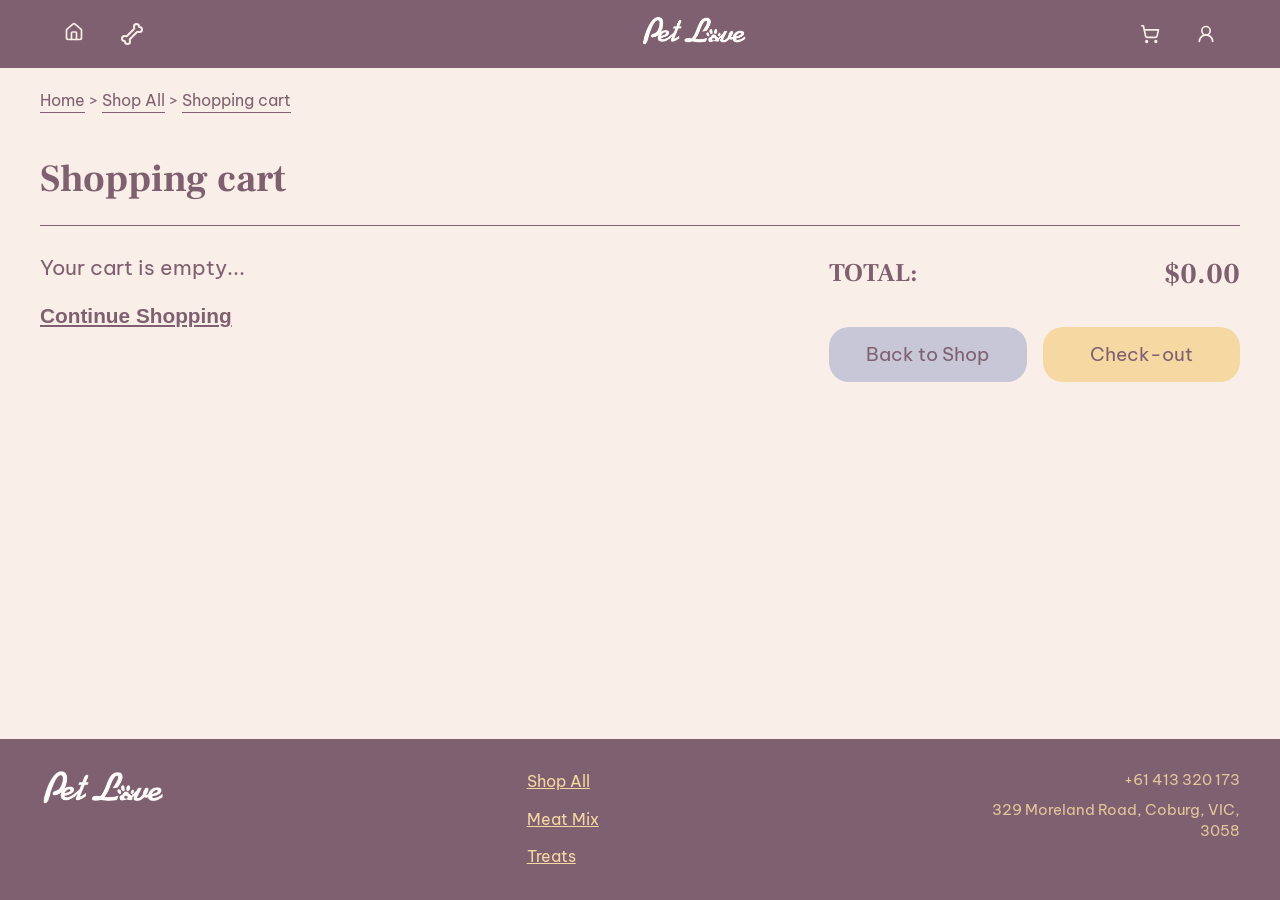
==== commit ebe51bab: "Fix nav bar in Mobile version" ====
--- a/cart.html
+++ b/cart.html
@@ -19,28 +19,20 @@
          <nav class="navbar" aria-label="Navigation bar">
             <ul class="nav-left">
                 <li><a href="index.html" class="nav-item">
-                    <!-- Use the aria-hidden attribute for screen reader to neglect the icon -->
-                    <!-- Svg icon is copied from Lucide library -->
-                    <svg xmlns="http://www.w3.org/2000/svg" width="24" height="24" viewBox="0 0 24 24" fill="none" stroke="currentColor" stroke-width="2" stroke-linecap="round" stroke-linejoin="round" class="nav-icon" area-hidden="true">
-                    <path d="M15 21v-8a1 1 0 0 0-1-1h-4a1 1 0 0 0-1 1v8"/><path d="M3 10a2 2 0 0 1 .709-1.528l7-6a2 2 0 0 1 2.582 0l7 6A2 2 0 0 1 21 10v9a2 2 0 0 1-2 2H5a2 2 0 0 1-2-2z"/>
-                    </svg>
-                    <!-- Use tag <span> to keep the label on the same line with the icon -->
-                    <span>Home</span>
-                </a>
+                        <!-- Use the aria-hidden attribute for screen reader to neglect the icon -->
+                        <!-- Svg icon is copied from Lucide library -->
+                        <svg xmlns="http://www.w3.org/2000/svg" width="24" height="24" viewBox="0 0 24 24" fill="none" stroke="currentColor" stroke-width="2" stroke-linecap="round" stroke-linejoin="round" class="nav-icon" area-hidden="true">
+                        <path d="M15 21v-8a1 1 0 0 0-1-1h-4a1 1 0 0 0-1 1v8"/><path d="M3 10a2 2 0 0 1 .709-1.528l7-6a2 2 0 0 1 2.582 0l7 6A2 2 0 0 1 21 10v9a2 2 0 0 1-2 2H5a2 2 0 0 1-2-2z"/>
+                        </svg>
+                    </a>
                 </li>
                 <li class="nav-item-dropdown">
                     <div class="shop-container">
                         <a href="product-list.html" class="nav-item">
                             <!-- Use the aria-hidden attribute for screen reader to neglect the icon -->
                             <!-- Svg icon is copied from Lucide library -->
-                            <svg xmlns="http://www.w3.org/2000/svg" width="24" height="24" viewBox="0 0 24 24" fill="none" stroke="currentColor" stroke-width="2" stroke-linecap="round" stroke-linejoin="round" class="nav-icon" aria-hidden="true">
-                                <circle cx="11" cy="4" r="2"/>
-                                <circle cx="18" cy="8" r="2"/>
-                                <circle cx="20" cy="16" r="2"/>
-                                <path d="M9 10a5 5 0 0 1 5 5v3.5a3.5 3.5 0 0 1-6.84 1.045Q6.52 17.48 4.46 16.84A3.5 3.5 0 0 1 5.5 10Z"/>
-                            </svg>
+                            <svg xmlns="http://www.w3.org/2000/svg" width="24" height="24" viewBox="0 0 24 24" fill="none" stroke="#F9EEE8" stroke-width="2" stroke-linecap="round" stroke-linejoin="round" class="lucide lucide-bone-icon lucide-bone"><path d="M17 10c.7-.7 1.69 0 2.5 0a2.5 2.5 0 1 0 0-5 .5.5 0 0 1-.5-.5 2.5 2.5 0 1 0-5 0c0 .81.7 1.8 0 2.5l-7 7c-.7.7-1.69 0-2.5 0a2.5 2.5 0 0 0 0 5c.28 0 .5.22.5.5a2.5 2.5 0 1 0 5 0c0-.81-.7-1.8 0-2.5Z"/></svg>
                             <!-- Use tag <span> to keep the label on the same line with the icon -->
-                            <span>Shop</span>
                         </a>
                         <!-- Use of the drop-down icon to show the ability to choose other categories -->
                         <button class="dropdown-toggle" aria-label="Read more categories">
@@ -89,7 +81,7 @@
                     </a>
                 </li>
                 <li>
-                    <a href="account.html" class="nav-item" aria-label="Account">
+                    <a href="sccount.html" class="nav-item" aria-label="Account">
                         <svg xmlns="http://www.w3.org/2000/svg" width="24" height="24" viewBox="0 0 24 24" fill="none" stroke="currentColor" stroke-width="2" stroke-linecap="round" stroke-linejoin="round" class="nav-icon" aria-label="true">
                             <circle cx="12" cy="8" r="5"/>
                             <path d="M20 21a8 8 0 0 0-16 0"/>
--- a/style.css
+++ b/style.css
@@ -17,10 +17,18 @@
 
 /* Standard 1.6 line-height in web design */
 body {
+  display: flex;
+  flex-direction: column;
   font-family: var(--font-body);
   background-color: var(--beige);
   color: var(--plum);
   line-height: 1.6;
+  min-height: 100vh;
+  margin: 0;
+}
+
+main {
+  flex: 1;
 }
 
 h1, h2, h3 {
@@ -801,6 +809,19 @@
   background-position: right 12px center;
   background-size: 1.2rem;
 }
+
+.product-page .tag {
+  color: var(--plum);
+  background-color: var(--cream);
+  padding: 6px 24px;
+  border-radius: 20px;
+  border: none;
+  margin: 0;
+  display: inline-block;
+  font-family: inherit;
+  font-size: 1rem;
+}
+
 /* SHOPPING CART PAGE */
 .cart-item-list {
   flex: 1;
@@ -1571,4 +1592,5 @@
   width: auto;
   object-fit: contain;
   display: block;
-}+}
+
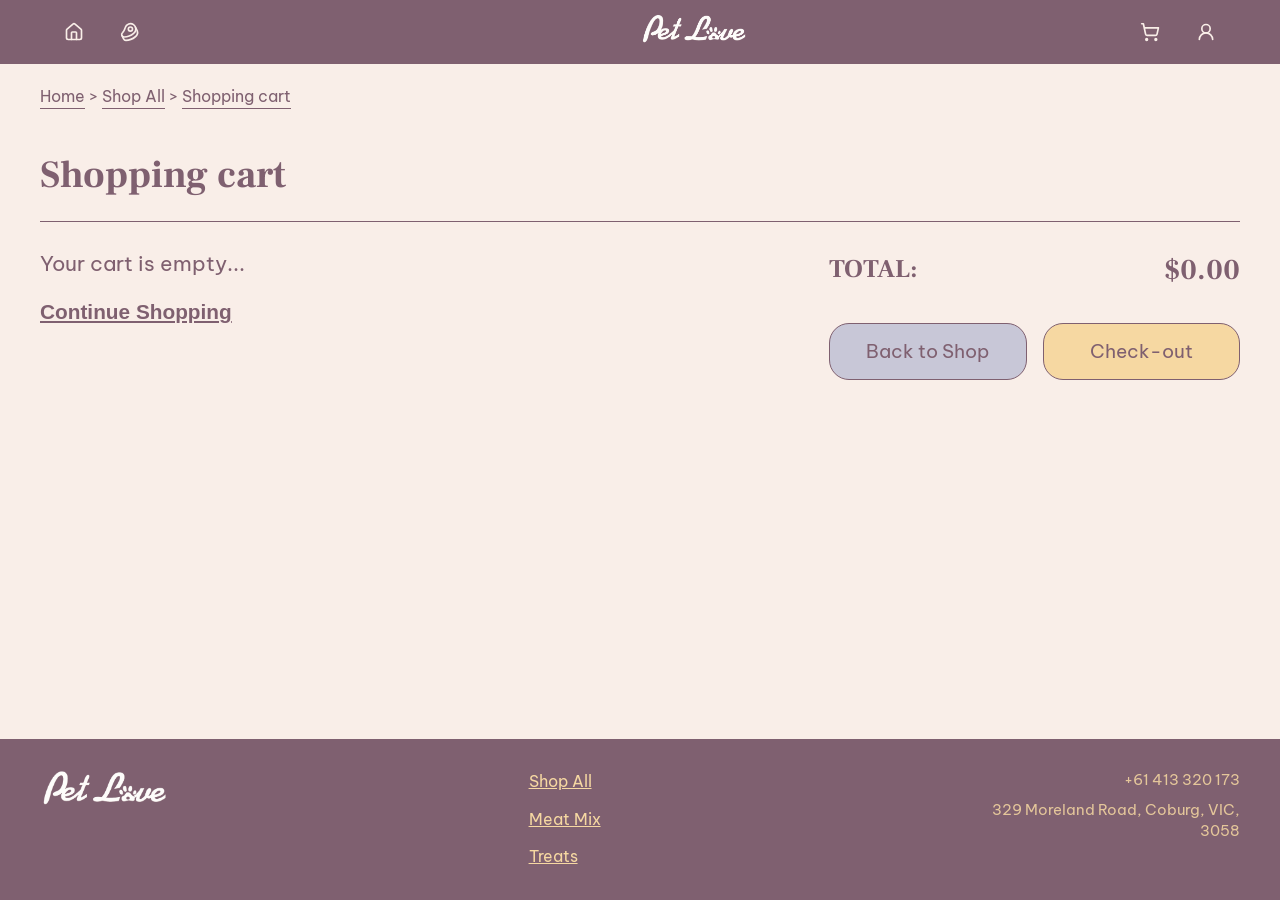
==== commit d863ce5d: "Responsive design for Mobile version" ====
--- a/cart.html
+++ b/cart.html
@@ -18,7 +18,8 @@
         <!-- Use the aria-label attribute for screen reader accessibility -->
          <nav class="navbar" aria-label="Navigation bar">
             <ul class="nav-left">
-                <li><a href="index.html" class="nav-item">
+                <li>
+                    <a href="index.html" class="nav-item">
                         <!-- Use the aria-hidden attribute for screen reader to neglect the icon -->
                         <!-- Svg icon is copied from Lucide library -->
                         <svg xmlns="http://www.w3.org/2000/svg" width="24" height="24" viewBox="0 0 24 24" fill="none" stroke="currentColor" stroke-width="2" stroke-linecap="round" stroke-linejoin="round" class="nav-icon" area-hidden="true">
@@ -26,47 +27,19 @@
                         </svg>
                     </a>
                 </li>
-                <li class="nav-item-dropdown">
-                    <div class="shop-container">
-                        <a href="product-list.html" class="nav-item">
-                            <!-- Use the aria-hidden attribute for screen reader to neglect the icon -->
-                            <!-- Svg icon is copied from Lucide library -->
-                            <svg xmlns="http://www.w3.org/2000/svg" width="24" height="24" viewBox="0 0 24 24" fill="none" stroke="#F9EEE8" stroke-width="2" stroke-linecap="round" stroke-linejoin="round" class="lucide lucide-bone-icon lucide-bone"><path d="M17 10c.7-.7 1.69 0 2.5 0a2.5 2.5 0 1 0 0-5 .5.5 0 0 1-.5-.5 2.5 2.5 0 1 0-5 0c0 .81.7 1.8 0 2.5l-7 7c-.7.7-1.69 0-2.5 0a2.5 2.5 0 0 0 0 5c.28 0 .5.22.5.5a2.5 2.5 0 1 0 5 0c0-.81-.7-1.8 0-2.5Z"/></svg>
-                            <!-- Use tag <span> to keep the label on the same line with the icon -->
-                        </a>
-                        <!-- Use of the drop-down icon to show the ability to choose other categories -->
-                        <button class="dropdown-toggle" aria-label="Read more categories">
-                            <svg xmlns="http://www.w3.org/2000/svg" width="24" height="24" viewBox="0 0 24 24" fill="none" stroke="currentColor" stroke-width="2" stroke-linecap="round" stroke-linejoin="round" class="nav-icon-down" aria-hidden="true">
-                                <path d="m6 9 6 6 6-6"/>
-                            </svg> <!--I used to use two type of icon up and down for the animation of the toggle dropdown menu but the animation does not work in this case so I changed to use just one dropdown arrow and code the animation of it turning for 180 degrees in the css -->
-                        
-                        </button>
-                    </div>
-
-                    <ul class="dropdown-menu">
-                        <li><a href="product-list-meatmix.html">
-                            <svg xmlns="http://www.w3.org/2000/svg" width="24" height="24" viewBox="0 0 24 24" fill="none" stroke="currentColor" stroke-width="2" stroke-linecap="round" stroke-linejoin="round" class="nav-icon" aria-hidden="true">
-                                <path d="M16.4 13.7A6.5 6.5 0 1 0 6.28 6.6c-1.1 3.13-.78 3.9-3.18 6.08A3 3 0 0 0 5 18c4 0 8.4-1.8 11.4-4.3"/>
-                                <path d="m18.5 6 2.19 4.5a6.48 6.48 0 0 1-2.29 7.2C15.4 20.2 11 22 7 22a3 3 0 0 1-2.68-1.66L2.4 16.5"/>
-                                <circle cx="12.5" cy="8.5" r="2.5"/>
-                            </svg>
-                            <span>Meat Mix</span>
-                            </a>
-                        </li>
-                        <li><a href="product-list-treats.html">
-                            <svg xmlns="http://www.w3.org/2000/svg" width="24" height="24" viewBox="0 0 24 24" fill="none" stroke="currentColor" stroke-width="2" stroke-linecap="round" stroke-linejoin="round" class="nav-icon" aria-hidden="true">
-                                <path d="M17 10c.7-.7 1.69 0 2.5 0a2.5 2.5 0 1 0 0-5 .5.5 0 0 1-.5-.5 2.5 2.5 0 1 0-5 0c0 .81.7 1.8 0 2.5l-7 7c-.7.7-1.69 0-2.5 0a2.5 2.5 0 0 0 0 5c.28 0 .5.22.5.5a2.5 2.5 0 1 0 5 0c0-.81-.7-1.8 0-2.5Z"/>
-                            </svg>
-                            <span>Meat Mix</span>
-                            </a>
-                        </li>
-                    </ul>
+                <li>
+                    <a href="product-list.html" class="nav-item" aria-label="Shop all products">
+                        <!-- Use the aria-hidden attribute for screen reader to neglect the icon -->
+                        <!-- Svg icon is copied from Lucide library -->
+                        <svg xmlns="http://www.w3.org/2000/svg" width="20" height="20" viewBox="0 0 24 24" fill="none" stroke="#F9EEE8" stroke-width="2" stroke-linecap="round" stroke-linejoin="round" class="lucide lucide-beef-icon lucide-beef"><path d="M16.4 13.7A6.5 6.5 0 1 0 6.28 6.6c-1.1 3.13-.78 3.9-3.18 6.08A3 3 0 0 0 5 18c4 0 8.4-1.8 11.4-4.3"/><path d="m18.5 6 2.19 4.5a6.48 6.48 0 0 1-2.29 7.2C15.4 20.2 11 22 7 22a3 3 0 0 1-2.68-1.66L2.4 16.5"/><circle cx="12.5" cy="8.5" r="2.5"/></svg>
+                        <!-- Use tag <span> to keep the label on the same line with the icon -->
+                    </a>
                 </li>
             </ul>
-            
+
             <div class="nav-center">
                 <a href="index.html" aria-label="Back to homepage">
-                    <img src="assets/logo.png" alt="Pet Love logo" class="logo-img">
+                    <img src="assets/logo.png" alt="Pet Love logo" class="main-logo">
                 </a>
             </div>
 
--- a/style.css
+++ b/style.css
@@ -331,7 +331,13 @@
 .page-overview p{
   font-size: 1.1rem;
   margin-top: 12px;
-  margin-bottom: 35px;
+  margin-bottom: 25px;
+}
+
+.product-list .divider {
+  border: none;
+  border-top: solid 1px var(--plum);
+  margin-top: 15px;
 }
 
 /* Container including search sidebar and result product grid */
@@ -401,6 +407,15 @@
 .tab-btn h3 {
   margin: 0;
   font-size: 1.2rem;
+}
+
+/* Hide toggled fitering & sorting function on desktop */
+.filter-mobile-toggle {
+  display: none;
+}
+
+.filter-sort-content {
+  display: block;
 }
 
 .product-row-grid {
@@ -628,7 +643,6 @@
 #product-image {
   max-width: 700px;
   border-radius: 25px;
-  border: solid 3px var(--plum);
 }
 
 .weight-cards-flex {
@@ -1063,6 +1077,7 @@
   transition: all 0.3s ease-in-out;
   box-sizing: border-box;
   display: inline-block;
+  border: solid 1px var(--plum);
 }
 
 .cart-page .btn-back {
@@ -1577,20 +1592,620 @@
   line-height: 1.4;
 }
 
-@media (max-width: 768px) {
-  .main-footer .footer-container {
+.main-footer img {
+  height: 36px;
+}
+
+@media (max-width: 600px) {
+  
+  .filter-sort-content {
+    display: none;
+  }
+
+  .filter-mobile-toggle {
+    display: flex;
+    align-items: center;
+    justify-content: flex-start;
+    gap: 8px;
+    border: none;
+    color: var(--plum);
+    cursor: pointer;
+  }
+
+  .filter-mobile-toggle span {
+    font-family: var(--font-body);
+    text-decoration: underline;
+    text-underline-offset: 6px;
+  }
+
+  .results-count-container {
+    text-align: right;
+    margin-left: 0;
+    margin-right: 0;
+    margin-bottom: 0;
+    margin-top: 16px;
+  }
+
+  .product-list-card {
+    padding: 16px 0 16px 0;
+  }
+
+  .folder-content-box {
+    border-top: solid 1px var(--plum);
+  }
+
+  .product-list .divider {
+    display: none;
+  }
+
+  html, body {
+    width: 100%;
+    overflow-x: hidden;
+  }
+
+  .navbar {
+    flex-direction: row;
+    padding: 18px 24px;
+  }
+
+  .hero-content h1 {
+    font-size: 2rem;
+    text-align: center;
+  }
+
+  .hero-content {
+    margin: 0;
+    padding-bottom: 20px;
+    padding-left: 20px;
+    padding-right: 20px;
+  }
+
+  .hero p {
+    font-size: 1rem;
+    text-align: center;
+  }
+
+  .hero {
+    flex-direction: column-reverse;
+    gap: 20px;
+  }
+
+  .hero-img {
+    justify-content: center;
+    width: 100%;
+  }
+
+  .navbar {
+    display: flex;
+    flex-direction: row;
+    justify-content: space-between;
+    align-items: center;
+    padding: 0 24px;
+    position: relative;
+    height: 60px;
+    width: 100%;
+    box-sizing: border-box;
+  }
+
+  .nav-center a {
+    display: flex;
+    align-items: center;
+    justify-content: center;
+    position: static;
+    margin: 0;
+    padding: 0;
+  }
+
+  .nav-left, .nav-right {
+    display: flex;
+    gap: 32px;
+    align-items: center;
+    list-style: none;
+    margin: 0;
+    padding: 0;
+  }
+
+  .nav-icon {
+    width: 18px;
+    height: 18px;
+  }
+
+  .nav-center {
+    position: absolute;
+    left: 50%;
+    top: 50%;
+    transform: translate(-50%, -50%);
+    margin: 0;
+    padding: 0;
+    width: auto;
+    height: auto;
+    z-index: 999;
+  }
+
+  .main-logo {
+    height: 22px;
+    width: auto;
+    display: block;
+  }
+
+  .large-btn {
+    display: block;
+    width: 100%;
+    text-align: center;
+    font-size: 1.4rem;
+  }
+
+  .product-grid {
     flex-direction: column;
+    align-items: center;
+  }
+
+  .product-card{
+    width: 100%;
+    max-width: 340px;
+    margin: 15px 0;
+  }
+
+  .product-section {
+    flex-direction: column !important;
+    padding: 15px;
+    gap: 25px;
+  }
+
+  .product-sidebar {
+    width: 100%;
+    flex: none;
+  }
+
+  .products-nav-bar {
+    overflow-x: auto;
+    white-space: nowrap;
+  }
+
+  .product-row-grid {
+    grid-template-columns: 1fr;
+    gap: 20px;
+  }
+
+  .cart-page .product-section, 
+  .checkout-page .product-section {
+    flex-direction: column;
+    gap: 30px;
+  }
+
+  .cart-page .cart-item-card {
+    flex-direction: column;
+    align-items: center;
+  }
+
+  .cart-page .cart-item-img {
+    width: 100%;
+    height: 200px;
+  }
+
+  .cart-page .cart-qty-row {
+    flex-direction: column;
+    gap: 16px;
+    align-items: flex-start;
+  }
+
+  .cart-page .cart-summary, 
+  .checkout-page .checkout-summary-sidebar {
+    position: static;
+    width: 100%;
+  }
+
+  .checkout-page .input-row {
+    flex-direction: column;
+    gap: 12px;
+  }
+
+  .confirmation-page h1 {
+    font-size: 2rem;
+  }
+
+  /* Product list page - mobile */
+  .page-overview {
+    margin: 0;
+    padding-left: 20px;
+    padding-right: 20px;
+    text-align: center;
+  }
+
+  .page-overview h1 {
+    font-size: 1.8rem;
+    text-align: center;
+    margin-top: 20px;
+  }
+
+  .page-overview p {
+    font-size: 0.9rem;
+    text-align: center;
+    margin-bottom: 16px;
+  }
+
+  .tabs-container {
+    display: flex;
+    flex-direction: row;
+    gap: 12px; 
+    width: 100%;
+    margin-bottom: 16px;
+  }
+
+  .tabs-container .tab-btn {
+    margin-bottom: 0;
+  }
+
+  .product-list .product-section {
+    margin-top: 0;
+    gap: 16px;
+  }
+
+  /* Product Page */
+  .product-page,
+  .product-section {
+    max-width: 100%;
+    box-sizing: border-box;
+    display: flex;
+    flex-direction: column;
+    margin: 0;
+    gap: 0;
+  }
+
+  /* tag position */
+  .product-page .product-section {
+    position: relative;
+    display: flex;
+    flex-direction: column;
+    padding: 16px;
+  }
+
+  #display-tag,
+  .product-page .tag {
+    position: absolute;
+    margin: 0;
+    top: 30px;
+    left: 30px;
+    font-size: 0.9rem;
+    padding: 4px 16px;
+  }
+
+  .product-page .product-gallery {
+    width: 100%;
+  }
+
+  .product-page .product-gallery img {
+    width: 100%;
+    height: auto;
+    object-fit: cover;
+    border-radius: 20px;
+  }
+
+  .product-page .product-details {
+    width: 100%;
+  }
+
+  .breadcrumb {
+    font-size: 0.8rem;
     text-align: left;
-  }
-  .main-footer .footer-contact {
-    text-align: left;
-  }
-}
-
-.main-footer .footer-logo img {
-  height: 35px;
-  width: auto;
-  object-fit: contain;
-  display: block;
-}
-
+    margin: 12px 0 0 0;
+  }
+
+  #weight-options-container, 
+  .weight-cards-flex {
+    display: flex;
+    flex-direction: row;
+    justify-content: space-between;
+    gap: 8px;
+    width: 100%;
+    box-sizing: border-box;
+  }
+
+  .weight-card,
+  #weight-options-container > div {
+    flex: 1;
+    min-width: 0;
+    padding: 8px 4px;
+    text-align: center;
+    box-sizing: border-box;
+    border-radius: 10px;
+  }
+
+  .product-page .weight-unit {
+    font-size: 0.8rem;
+  }
+
+  .product-page #display-name {
+    margin-bottom: 0;
+  }
+
+  .product-page #display-stock {
+    font-size: 0.95rem;
+  }
+
+  .product-page .sub-text {
+    margin: 0 0 16px 0;
+  }
+
+  .product-page .stock-status {
+    margin: 16px 0 16px 0;
+  }
+
+  .product-page .price-row {
+    padding: 0;
+  }
+
+  .product-page .back-btn,
+  .product-page .add-to-cart-btn {
+    padding: 8px 0;
+    margin: 12px 0 12px 0;
+    font-size: 1rem;
+    box-sizing: border-box;
+  }
+
+  /* Shopping cart */
+  .cart-page,
+  .checkout-page {
+    padding: 0 16px;
+    box-sizing: border-box;
+    width: 100%;
+  }
+
+  .cart-page h1,
+  .checkout-page h1 {
+    padding: 12px 0 12px 0;
+    margin: 0;
+  }
+
+  .cart-page .product-section,
+  .checkout-page .product-section {
+    display: flex;
+    flex-direction: column;
+    gap: 20px;
+    width: 100%;
+    padding: 0;
+  }
+
+  .cart-page .page-overview, 
+  .checkout-page .page-overview {
+    padding: 0;
+  }
+
+  .cart-page .page-overview h1,
+  .checkout-page .page-overview h1 {
+    border-bottom: solid 1px var(--plum);
+  }
+
+  .cart-page .cart-item-list {
+    display: flex;
+    flex-direction: column;
+    width: 100%;
+    gap: 16px;
+  }
+
+  .cart-page .cart-item-card {
+    display: flex;
+    flex-direction: row;
+    align-items: stretch;
+    width: 100%;
+    gap: 12px;
+    padding: 16px 0;
+  }
+
+  .cart-page .cart-item-img {
+    max-width: 120px;
+    max-height: 120px;
+  }
+
+  .cart-page .cart-item-details {
+    flex: 0 0 55%;
+    width: 55%;
+    display: flex;
+    flex-direction: column;
+    min-width: 0;
+  }
+
+  .cart-page .cart-item-header {
+    display: flex;
+    justify-content: space-between;
+    align-items: flex-start;
+  }
+
+  .cart-page .cart-item-header h3 {
+    font-size: 1.15rem;
+  }
+
+  .cart-page .divider,
+  .checkout-page .divider {
+    display: none;
+  }
+
+  .cart-page .trash-delete-btn {
+    padding: 0;
+    flex-shrink: 0;
+    top: 18px;
+  }
+
+  .cart-page .trash-delete-btn svg {
+    width: 20px;
+    height: 20px;
+  }
+
+  .cart-page .cart-size-row {
+    display: flex;
+    flex-direction: column;
+    gap: 8px;
+    width: 100%;
+    margin-top: 4px;
+  }
+
+  .cart-page .cart-size-row {
+    display: flex;
+    flex-direction: column;
+    gap: 8px;
+    width: 100%;
+    margin-top: 4px;
+  }
+
+  .cart-page .cart-weight-wrapper {
+    display: flex;
+    align-items: center;
+    gap: 6px;
+    flex-wrap: wrap;
+  }
+
+  .cart-page .cart-weight-select {
+    padding: 4px 40px 4px 12px;
+    font-size: 0.9rem;
+    border-radius: 20px;
+  }
+
+  .cart-unit-price-label {
+    font-size: 0.9rem;
+  }
+
+  .cart-page .cart-qty-row {
+    display: flex;
+    flex-direction: row;
+    align-items: center;
+    justify-content: space-between;
+    width: 100%;
+    gap: 4px;
+  }
+
+  .cart-page .cart-stepper-container {
+    display: flex;
+    align-items: center;
+  }
+
+  .cart-page .cart-stepper-btn {
+    font-size: 0.9rem;
+    padding: 0 10.5px;
+  }
+
+  .cart-page .cart-qty-value {
+    font-size: 0.9rem;
+  }
+
+  .cart-page .cart-stepper-container {
+    height: 26.5px;
+  }
+
+  .cart-page .summary-row {
+    margin-top: 0;
+  }
+
+  .cart-page .cart-summary {
+    gap: 16px;
+  }
+
+  .cart-page .cart-item-list {
+    gap: 0;
+  }
+
+  .cart-page .summary-actions {
+    margin-bottom: 24px;
+  }
+
+  .cart-page .btn-back,
+  .cart-page .btn-checkout {
+    padding: 8px 0;
+    align-items: center;
+    justify-content: center;
+    font-size: 1rem;
+    box-sizing: border-box;
+  }
+
+  /* Check out */
+  .checkout-page .step-block {
+    padding: 0;
+  }
+
+  .checkout-steps {
+    width: 100%;
+    gap: 12px;
+  }
+
+  .checkout-page .step-header h2{
+    font-size: 1.3rem;
+  }
+
+  .checkout-page .step-header {
+    margin-top: 10px;
+  }
+
+  .checkout-page .step-content {
+    margin-top: 0;
+    width: 100%;
+    box-sizing: border-box;
+    gap: 12px;
+  }
+
+  .checkout-page .input-row {
+    display: flex;
+    flex-direction: row;
+    gap: 12px;
+    width: 100%;
+    box-sizing: border-box;
+  }
+
+  .checkout-page .input-half {
+    flex: 1;
+    width: 0;
+    box-sizing: border-box;
+    font-size: 0.85rem;
+    padding: 8px 14px;
+  }
+
+  .checkout-page .input-full {
+    width: 100%;
+    font-size: 0.85rem;
+    padding: 8px 14px;
+    margin-bottom: 0;
+  }
+
+  .checkout-page .btn-step-next,
+  .checkout-page .btn-pay-now {
+    width: 100%;
+    font-size: 1rem;
+    padding: 8px 0;
+    margin: 0 0 12px 0;
+  }
+
+  .checkout-page .step-summary-text {
+    font-size: 0.9rem;
+  }
+
+  .checkout-page .btn-back{
+    padding: 8px 0;
+    align-items: center;
+    justify-content: center;
+    font-size: 1rem;
+    box-sizing: border-box;
+    margin-bottom: 24px;
+  }
+
+
+
+
+
+
+
+
+
+
+
+
+
+  
+  
+  
+
+
+  
+
+  
+
+
+}
+
